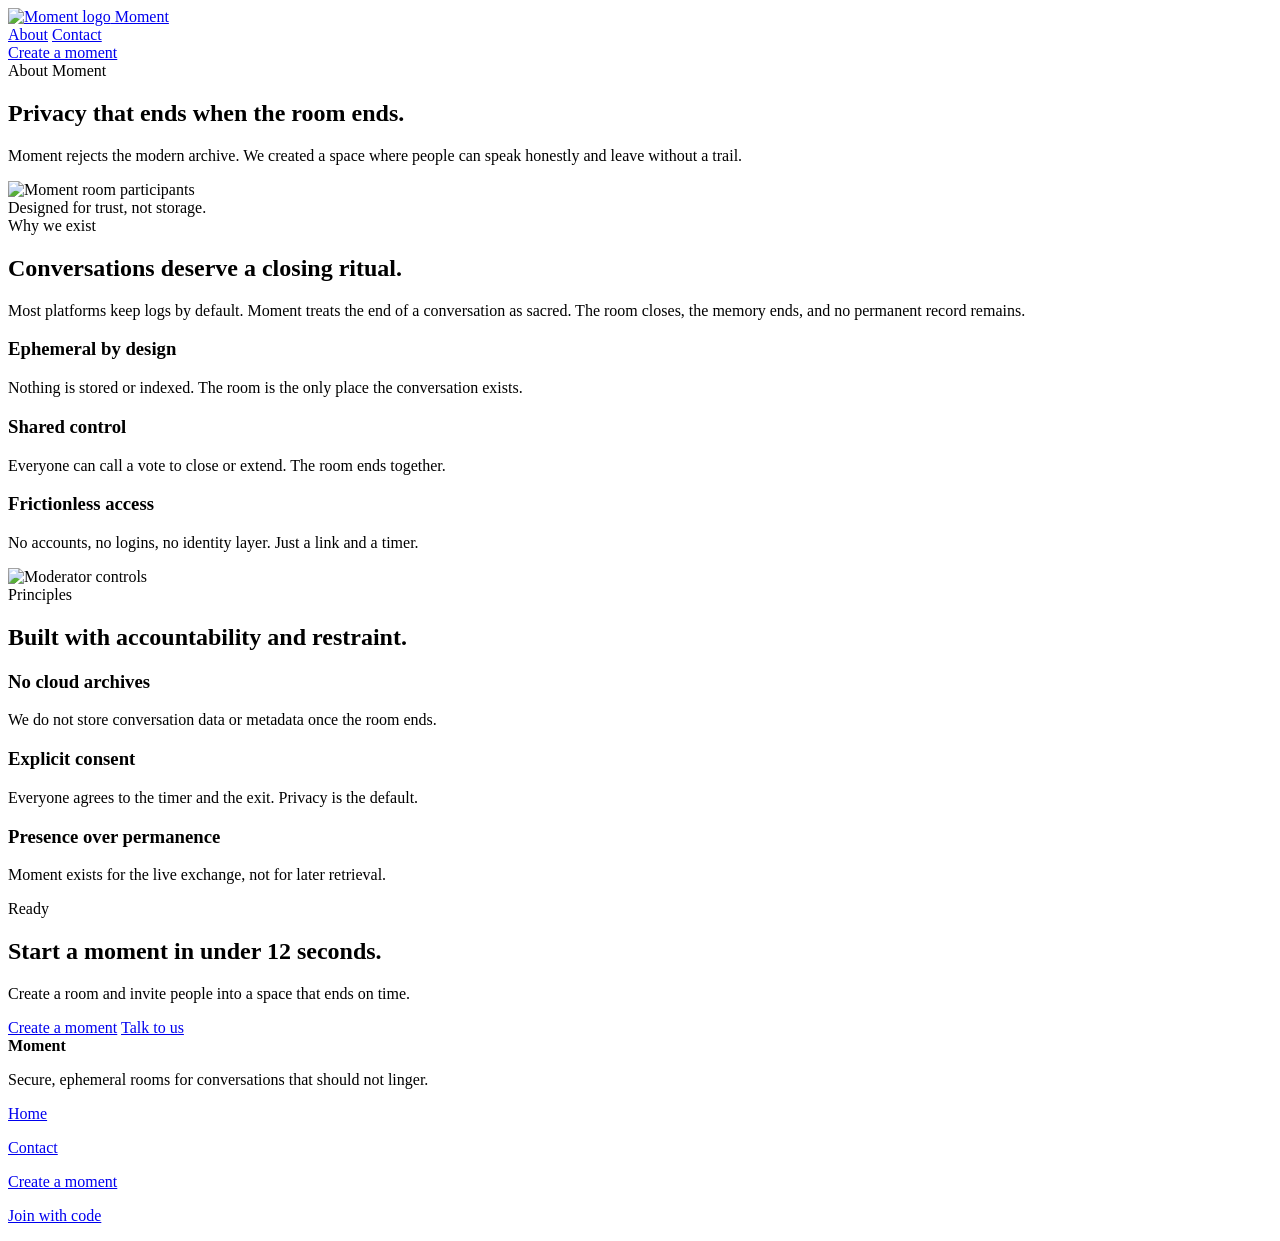
==== MomentApp/wwwroot/about.html @ fda98efb "add about page" ====
<!DOCTYPE html>
<html lang="en">
<head>
  <meta charset="utf-8" />
  <meta name="viewport" content="width=device-width, initial-scale=1" />
  <title>About Moment | Ephemeral by Design</title>
  <meta name="description" content="Moment was built for conversations that should dissolve. Learn the philosophy behind ephemeral, secure rooms." />
  <link rel="icon" href="/favicon.ico" />
  <link rel="preconnect" href="https://fonts.googleapis.com" />
  <link rel="preconnect" href="https://fonts.gstatic.com" crossorigin />
  <link href="https://fonts.googleapis.com/css2?family=Space+Grotesk:wght@400;500;600;700&family=Sora:wght@400;500;600;700&display=swap" rel="stylesheet" />
  <link rel="stylesheet" href="/css/marketing.css" />
</head>
<body>
  <header class="nav">
    <div class="container nav-inner">
      <a class="brand" href="/index.html">
        <img src="/images/exports/Logo-1.png" alt="Moment logo" />
        Moment
      </a>
      <nav class="nav-links">
        <a href="/about.html">About</a>
        <a href="/contact.html">Contact</a>
      </nav>
      <a class="nav-cta" href="/Room/Create">Create a moment</a>
    </div>
  </header>

  <main>
    <section class="hero">
      <div class="container hero-grid">
        <div class="hero-copy">
          <div class="section-title">About Moment</div>
          <h1 class="fade-in">Privacy that ends when the room ends.</h1>
          <p class="fade-in delay-1">Moment rejects the modern archive. We created a space where people can speak honestly and leave without a trail.</p>
        </div>
        <div class="hero-visual fade-in delay-2">
          <img src="/images/exports/Participant%20Screen%20-%20Bottom.png" alt="Moment room participants" />
          <div class="hero-badge">Designed for trust, not storage.</div>
        </div>
      </div>
    </section>

    <section class="section reality">
      <div class="container reality-grid">
        <div class="reality-copy fade-in">
          <div class="section-title">Why we exist</div>
          <h2>Conversations deserve a closing ritual.</h2>
          <p>Most platforms keep logs by default. Moment treats the end of a conversation as sacred. The room closes, the memory ends, and no permanent record remains.</p>
          <div class="card-grid">
            <div class="card">
              <h3>Ephemeral by design</h3>
              <p>Nothing is stored or indexed. The room is the only place the conversation exists.</p>
            </div>
            <div class="card">
              <h3>Shared control</h3>
              <p>Everyone can call a vote to close or extend. The room ends together.</p>
            </div>
            <div class="card">
              <h3>Frictionless access</h3>
              <p>No accounts, no logins, no identity layer. Just a link and a timer.</p>
            </div>
          </div>
        </div>
        <div class="reality-visual fade-in delay-1">
          <img src="/images/exports/Moderator%20Screen.png" alt="Moderator controls" />
        </div>
      </div>
    </section>

    <section class="section features">
      <div class="container fade-in">
        <div class="section-title">Principles</div>
        <h2>Built with accountability and restraint.</h2>
        <div class="card-grid">
          <div class="card">
            <h3>No cloud archives</h3>
            <p>We do not store conversation data or metadata once the room ends.</p>
          </div>
          <div class="card">
            <h3>Explicit consent</h3>
            <p>Everyone agrees to the timer and the exit. Privacy is the default.</p>
          </div>
          <div class="card">
            <h3>Presence over permanence</h3>
            <p>Moment exists for the live exchange, not for later retrieval.</p>
          </div>
        </div>
      </div>
    </section>

    <section class="section cta">
      <div class="container fade-in">
        <div class="section-title">Ready</div>
        <h2>Start a moment in under 12 seconds.</h2>
        <p>Create a room and invite people into a space that ends on time.</p>
        <div class="cta-actions">
          <a class="button primary" href="/Room/Create">Create a moment</a>
          <a class="button ghost" href="/contact.html">Talk to us</a>
        </div>
      </div>
    </section>
  </main>

  <footer class="footer">
    <div class="container footer-grid">
      <div>
        <strong>Moment</strong>
        <p>Secure, ephemeral rooms for conversations that should not linger.</p>
      </div>
      <div>
        <p><a href="/index.html">Home</a></p>
        <p><a href="/contact.html">Contact</a></p>
      </div>
      <div>
        <p><a href="/Room/Create">Create a moment</a></p>
        <p><a href="/Room/Join">Join with code</a></p>
      </div>
    </div>
  </footer>
</body>
</html>
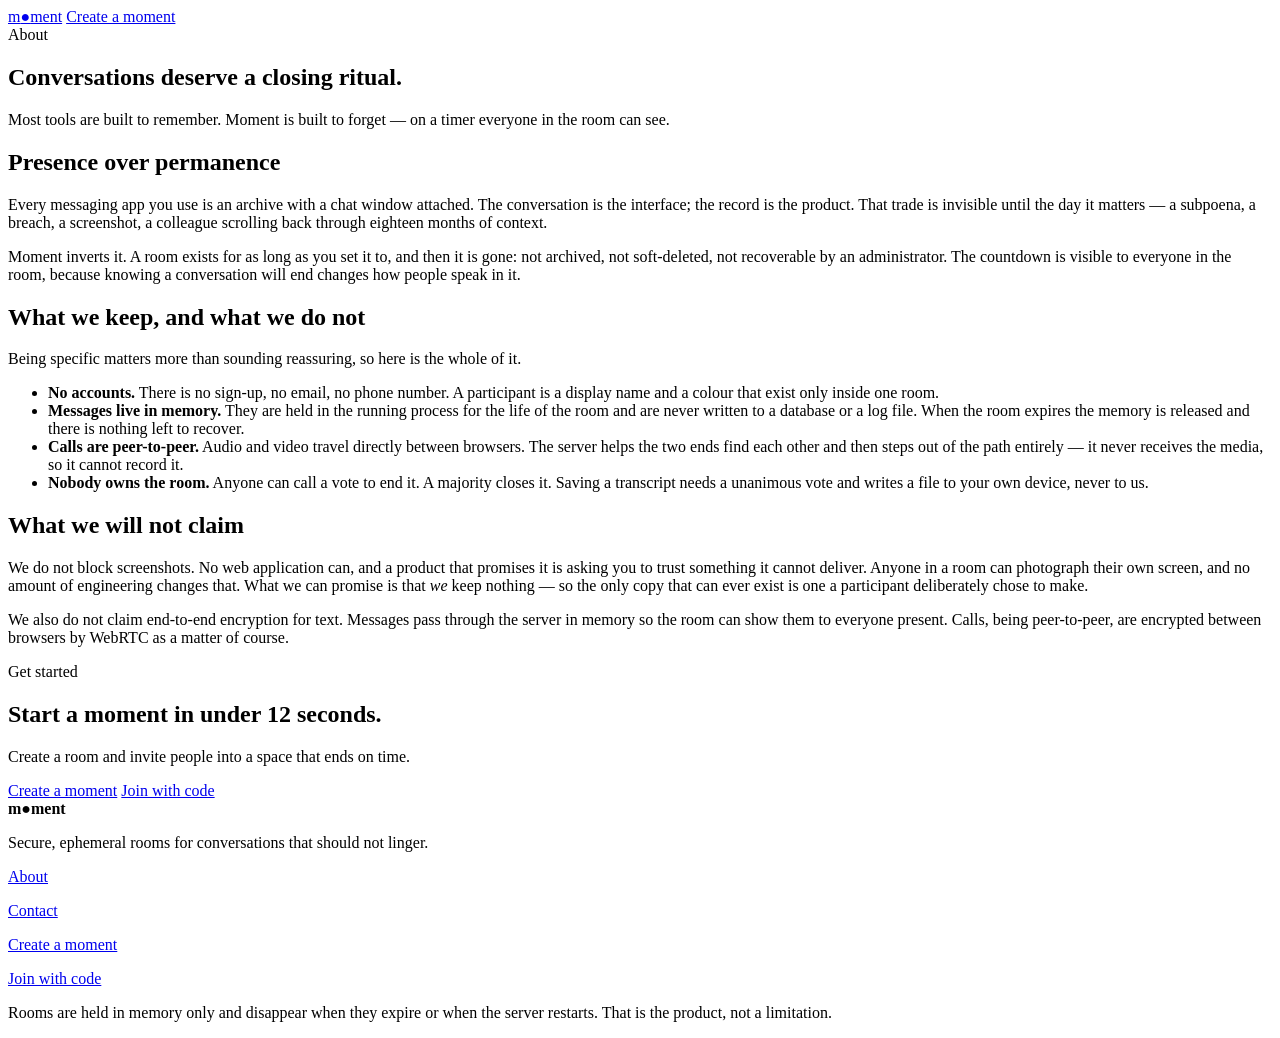
==== commit 6ce616f7: "Rebuild the marketing pages against the Figma design Replaces marketing.css with moment.css, a token" ====
--- a/MomentApp/wwwroot/about.html
+++ b/MomentApp/wwwroot/about.html
@@ -1,122 +1,133 @@
-<!DOCTYPE html>
+<!doctype html>
 <html lang="en">
-<head>
-  <meta charset="utf-8" />
-  <meta name="viewport" content="width=device-width, initial-scale=1" />
-  <title>About Moment | Ephemeral by Design</title>
-  <meta name="description" content="Moment was built for conversations that should dissolve. Learn the philosophy behind ephemeral, secure rooms." />
-  <link rel="icon" href="/favicon.ico" />
-  <link rel="preconnect" href="https://fonts.googleapis.com" />
-  <link rel="preconnect" href="https://fonts.gstatic.com" crossorigin />
-  <link href="https://fonts.googleapis.com/css2?family=Space+Grotesk:wght@400;500;600;700&family=Sora:wght@400;500;600;700&display=swap" rel="stylesheet" />
-  <link rel="stylesheet" href="/css/marketing.css" />
-</head>
-<body>
-  <header class="nav">
-    <div class="container nav-inner">
-      <a class="brand" href="/index.html">
-        <img src="/images/exports/Logo-1.png" alt="Moment logo" />
-        Moment
-      </a>
-      <nav class="nav-links">
-        <a href="/about.html">About</a>
-        <a href="/contact.html">Contact</a>
-      </nav>
-      <a class="nav-cta" href="/Room/Create">Create a moment</a>
-    </div>
-  </header>
+  <head>
+    <meta charset="utf-8" />
+    <meta name="viewport" content="width=device-width, initial-scale=1, viewport-fit=cover" />
+    <title>About | Moment</title>
+    <meta name="description" content="Why Moment exists: conversations that end when you do, with nothing left behind." />
+    <meta name="theme-color" content="#0c1e31" />
+    <link rel="icon" href="/favicon.ico" />
+    <link rel="preconnect" href="https://fonts.googleapis.com" />
+    <link rel="preconnect" href="https://fonts.gstatic.com" crossorigin />
+    <link
+      href="https://fonts.googleapis.com/css2?family=Syne:wght@400;500;600;700;800&family=Inter:ital,wght@0,400;0,500;0,600;1,900&display=swap"
+      rel="stylesheet"
+    />
+    <link rel="stylesheet" href="/css/moment.css" />
+  </head>
+  <body>
+    <header class="nav solid">
+      <div class="container nav-inner">
+        <a class="brand" href="/">m<span aria-hidden="true">&#9679;</span>ment</a>
+        <a class="nav-cta" href="/Room/Create">Create a moment</a>
+      </div>
+    </header>
 
-  <main>
-    <section class="hero">
-      <div class="container hero-grid">
-        <div class="hero-copy">
-          <div class="section-title">About Moment</div>
-          <h1 class="fade-in">Privacy that ends when the room ends.</h1>
-          <p class="fade-in delay-1">Moment rejects the modern archive. We created a space where people can speak honestly and leave without a trail.</p>
+    <main>
+      <section class="page-hero">
+        <div class="container">
+          <div class="kicker">About</div>
+          <h1>Conversations deserve a closing ritual.</h1>
+          <p class="lede">
+            Most tools are built to remember. Moment is built to forget &mdash; on a timer
+            everyone in the room can see.
+          </p>
         </div>
-        <div class="hero-visual fade-in delay-2">
-          <img src="/images/exports/Participant%20Screen%20-%20Bottom.png" alt="Moment room participants" />
-          <div class="hero-badge">Designed for trust, not storage.</div>
+      </section>
+
+      <section class="section reality">
+        <div class="container prose fade-in">
+          <h2>Presence over permanence</h2>
+          <p>
+            Every messaging app you use is an archive with a chat window attached. The
+            conversation is the interface; the record is the product. That trade is invisible
+            until the day it matters &mdash; a subpoena, a breach, a screenshot, a colleague
+            scrolling back through eighteen months of context.
+          </p>
+          <p>
+            Moment inverts it. A room exists for as long as you set it to, and then it is
+            gone: not archived, not soft-deleted, not recoverable by an administrator. The
+            countdown is visible to everyone in the room, because knowing a conversation will
+            end changes how people speak in it.
+          </p>
+
+          <h2>What we keep, and what we do not</h2>
+          <p>Being specific matters more than sounding reassuring, so here is the whole of it.</p>
+          <ul>
+            <li>
+              <strong>No accounts.</strong> There is no sign-up, no email, no phone number. A
+              participant is a display name and a colour that exist only inside one room.
+            </li>
+            <li>
+              <strong>Messages live in memory.</strong> They are held in the running process
+              for the life of the room and are never written to a database or a log file. When
+              the room expires the memory is released and there is nothing left to recover.
+            </li>
+            <li>
+              <strong>Calls are peer-to-peer.</strong> Audio and video travel directly between
+              browsers. The server helps the two ends find each other and then steps out of the
+              path entirely &mdash; it never receives the media, so it cannot record it.
+            </li>
+            <li>
+              <strong>Nobody owns the room.</strong> Anyone can call a vote to end it. A
+              majority closes it. Saving a transcript needs a unanimous vote and writes a file
+              to your own device, never to us.
+            </li>
+          </ul>
+
+          <h2>What we will not claim</h2>
+          <p>
+            We do not block screenshots. No web application can, and a product that promises it
+            is asking you to trust something it cannot deliver. Anyone in a room can photograph
+            their own screen, and no amount of engineering changes that. What we can promise is
+            that <em>we</em> keep nothing &mdash; so the only copy that can ever exist is one a
+            participant deliberately chose to make.
+          </p>
+          <p>
+            We also do not claim end-to-end encryption for text. Messages pass through the
+            server in memory so the room can show them to everyone present. Calls, being
+            peer-to-peer, are encrypted between browsers by WebRTC as a matter of course.
+          </p>
         </div>
-      </div>
-    </section>
+      </section>
 
-    <section class="section reality">
-      <div class="container reality-grid">
-        <div class="reality-copy fade-in">
-          <div class="section-title">Why we exist</div>
-          <h2>Conversations deserve a closing ritual.</h2>
-          <p>Most platforms keep logs by default. Moment treats the end of a conversation as sacred. The room closes, the memory ends, and no permanent record remains.</p>
-          <div class="card-grid">
-            <div class="card">
-              <h3>Ephemeral by design</h3>
-              <p>Nothing is stored or indexed. The room is the only place the conversation exists.</p>
-            </div>
-            <div class="card">
-              <h3>Shared control</h3>
-              <p>Everyone can call a vote to close or extend. The room ends together.</p>
-            </div>
-            <div class="card">
-              <h3>Frictionless access</h3>
-              <p>No accounts, no logins, no identity layer. Just a link and a timer.</p>
-            </div>
+      <section class="section cta">
+        <div class="container fade-in">
+          <div class="kicker">Get started</div>
+          <h2>Start a moment in under 12 seconds.</h2>
+          <p class="lede">Create a room and invite people into a space that ends on time.</p>
+          <div class="cta-actions">
+            <a class="button primary" href="/Room/Create">Create a moment</a>
+            <a class="button secondary" href="/Room/Join">Join with code</a>
           </div>
         </div>
-        <div class="reality-visual fade-in delay-1">
-          <img src="/images/exports/Moderator%20Screen.png" alt="Moderator controls" />
-        </div>
-      </div>
-    </section>
+      </section>
 
-    <section class="section features">
-      <div class="container fade-in">
-        <div class="section-title">Principles</div>
-        <h2>Built with accountability and restraint.</h2>
-        <div class="card-grid">
-          <div class="card">
-            <h3>No cloud archives</h3>
-            <p>We do not store conversation data or metadata once the room ends.</p>
+    </main>
+
+    <footer class="footer">
+      <div class="container">
+        <div class="footer-grid">
+          <div>
+            <strong>m&#9679;ment</strong>
+            <p>Secure, ephemeral rooms for conversations that should not linger.</p>
           </div>
-          <div class="card">
-            <h3>Explicit consent</h3>
-            <p>Everyone agrees to the timer and the exit. Privacy is the default.</p>
+          <div>
+            <p><a href="/about.html">About</a></p>
+            <p><a href="/contact.html">Contact</a></p>
           </div>
-          <div class="card">
-            <h3>Presence over permanence</h3>
-            <p>Moment exists for the live exchange, not for later retrieval.</p>
+          <div>
+            <p><a href="/Room/Create">Create a moment</a></p>
+            <p><a href="/Room/Join">Join with code</a></p>
           </div>
         </div>
+        <p class="footer-note">
+          Rooms are held in memory only and disappear when they expire or when the server
+          restarts. That is the product, not a limitation.
+        </p>
       </div>
-    </section>
+    </footer>
 
-    <section class="section cta">
-      <div class="container fade-in">
-        <div class="section-title">Ready</div>
-        <h2>Start a moment in under 12 seconds.</h2>
-        <p>Create a room and invite people into a space that ends on time.</p>
-        <div class="cta-actions">
-          <a class="button primary" href="/Room/Create">Create a moment</a>
-          <a class="button ghost" href="/contact.html">Talk to us</a>
-        </div>
-      </div>
-    </section>
-  </main>
-
-  <footer class="footer">
-    <div class="container footer-grid">
-      <div>
-        <strong>Moment</strong>
-        <p>Secure, ephemeral rooms for conversations that should not linger.</p>
-      </div>
-      <div>
-        <p><a href="/index.html">Home</a></p>
-        <p><a href="/contact.html">Contact</a></p>
-      </div>
-      <div>
-        <p><a href="/Room/Create">Create a moment</a></p>
-        <p><a href="/Room/Join">Join with code</a></p>
-      </div>
-    </div>
-  </footer>
-</body>
+    <script src="/js/marketing.js" type="module"></script>
+  </body>
 </html>
